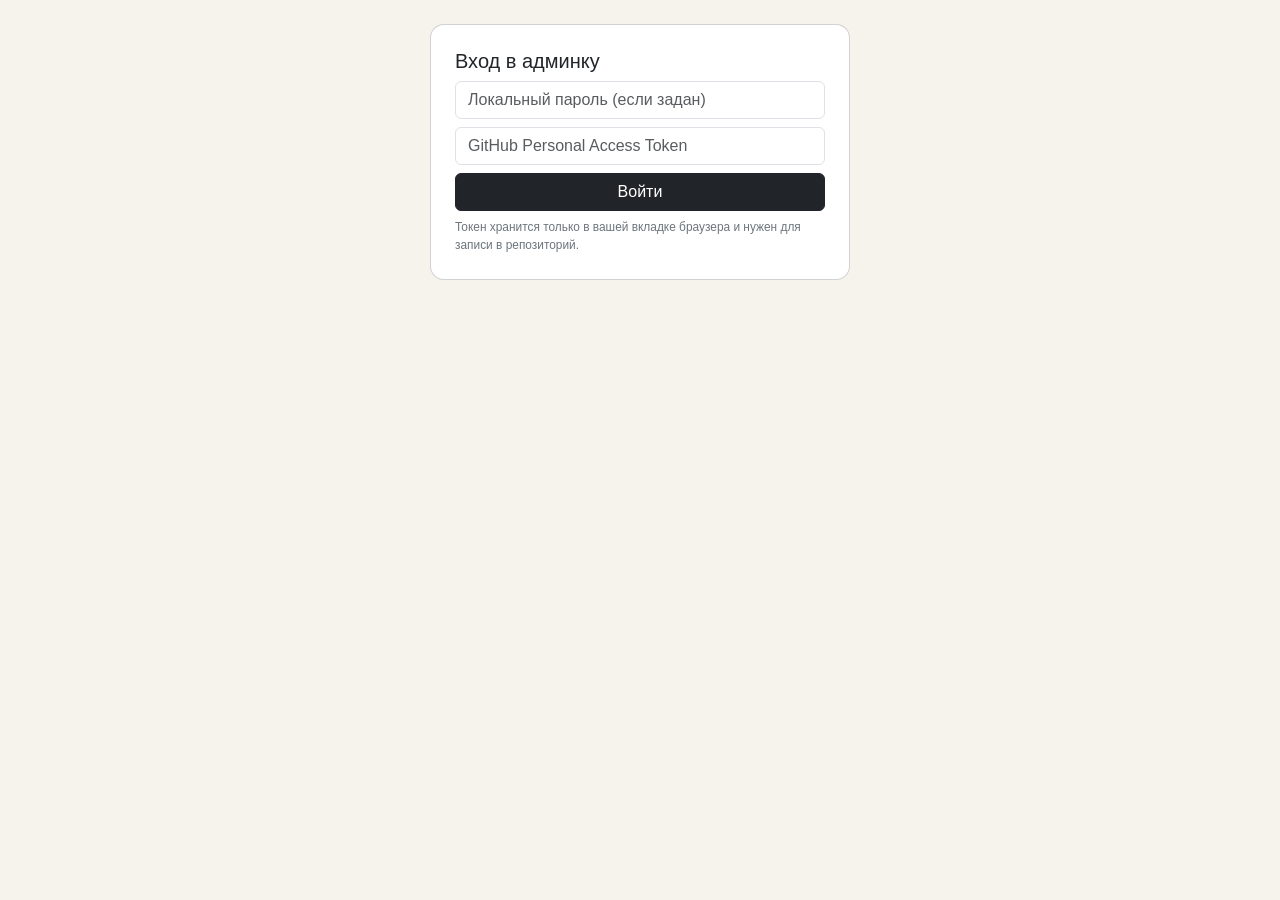
==== admin copy.html @ 6572cb11 "дополнительные правки" ====
<!DOCTYPE html>
<html lang="ru">

<head>
  <meta charset="UTF-8">
  <meta name="viewport" content="width=device-width, initial-scale=1">
  <title>Админка — портфолио</title>
  <link href="https://cdn.jsdelivr.net/npm/bootstrap@5.3.3/dist/css/bootstrap.min.css" rel="stylesheet">
  <!-- * style -->
  <style>
    body {
      background: #f5f3ec;
      font-family: Arial, sans-serif;
      font-size: .85rem
    }

    .card {
      border-radius: 14px
    }

    table.ed input {
      width: 100%;
      border: 1px solid #dcd7c9;
      border-radius: 6px;
      padding: .25rem .4rem;
      font-size: .8rem
    }

    table.ed td {
      padding: 2px
    }

    table.ed {
      width: 100%;
    }

    table.ed textarea {
      width: 100%;
      min-width: 300px;
    }

    table.ed th {
      font-size: .65rem;
      /* text-transform: uppercase; */
      letter-spacing: .05em;
      color: #6f7a72;
      text-align: left;
      padding: 0 2px 3px;
      font-weight: 600;
      white-space: nowrap;
    }
  </style>
</head>

<body>
  <div class="container py-4" style="max-width:1100px">

    <div id="login" class="card p-4 mx-auto" style="max-width:420px">
      <h5>Вход в админку</h5>
      <input id="gate" type="password" class="form-control mb-2" placeholder="Локальный пароль (если задан)">
      <input id="token" type="password" class="form-control mb-2" placeholder="GitHub Personal Access Token">
      <button class="btn btn-dark" onclick="login()">Войти</button>
      <small class="text-secondary mt-2">Токен хранится только в вашей вкладке браузера и нужен для записи в репозиторий.</small>
    </div>

    <div id="app" style="display:none">
      <div class="d-flex flex-wrap gap-2 align-items-center mb-3">
        <select id="tsel" class="form-select" style="max-width:320px" onchange="cur=+this.value;build()"></select>
        <button class="btn btn-outline-dark btn-sm" onclick="addTeacher()">+ преподаватель</button>
        <button class="btn btn-outline-danger btn-sm" onclick="delTeacher()">Удалить</button>
        <button class="btn btn-success btn-sm ms-auto" onclick="save()">Сохранить и опубликовать</button>
        <span id="status"></span>
      </div>
      <div class="card p-3 mb-3">
        <h6>Личные данные</h6>
        <div id="pf" class="row g-2"></div>
      </div>
      <div id="secs"></div>
    </div>


  <script>
/* ═══ НАСТРОЙКИ — ВПИШИТЕ СВОИ OWNER И REPO! ═══ */
const OWNER = '2344040', REPO = 'Site_SmtuPerson', PATH = 'data/teachers.json';
const GATE = '';

/* ═══ Личные данные: [ключ, подпись, ширина] ═══ */
const FIELDS = [
  ['id','ID (латиницей)','col-md-3'],
  ['name','ФИО полное','col-md-6'],
  ['short','ФИО коротко','col-md-3'],
  ['university','Университет (кратко)','col-md-3'],
  ['faculty','Факультет','col-md-9'],
  ['post','Должность под ФИО','col-md-12'],
  ['photo','URL фото','col-md-8'],
  ['email','E-mail','col-md-4'],
  ['phone','Телефон','col-md-4'],
  ['address','Адрес','col-md-8'],
  ['hours','Приёмные часы','col-md-4'],
  ['share_tg_url','URL для Telegram share','col-md-6'],
  ['share_vk_url','URL для VK share','col-md-6']
];

/* ═══ Ключи секций ═══ */
const KEYS = {
  chips: ['*'], positions: ['*'],
  education: ['year','title','text'], upk: ['year','title','text'],
  career: ['year','title','text'],
  achievements: ['year','icon','title','text'],
  programs: ['tag','title','text'],
  courses: ['a','b','c','d','e'],
  schedule: ['a','b','c','d','e','f'],
  session: ['a','b','c','d','e','f'],
  books: ['year','title','text','tag'],
  publications: ['year','title','text','tag','link','doi'],
  patents: ['year','title','text','tag'],
  projects: ['year','title','text'],
  social: ['title','text'],
  metrics: ['n','l'],
  events: ['t','x','now'],
  profiles: ['t','u'],
  news: ['date','title','img','url']
};

const NAMES = {
  chips:'Чипсы', positions:'Должности (верхний блок)',
  education:'Образование', upk:'Повышение квалификации',
  career:'Карьера', achievements:'Профессиональные достижения',
  programs:'Программы', courses:'Дисциплины', schedule:'Расписание', session:'Сессия',
  books:'Пособия', publications:'Публикации', patents:'Патенты', projects:'Проекты',
  social:'Общественная деятельность', metrics:'Метрики науки', events:'События (правый сайдбар)',
  profiles:'Профили (правый сайдбар)', news:'Новости'
};

/* ═══ Настройки отображения полей ═══ */
const MULTILINE = {
  achievements: ['text'], publications: ['text'], patents: ['text'],
  projects: ['text'], social: ['text'], events: ['x'], news: ['title']
};
const AREA_ROWS = { achievements: 4, publications: 3 };

const COL_NAMES = {
  '*':'Значение', year:'Год', date:'Дата', title:'Название', text:'Описание',
  tag:'Тег', icon:'Иконка', link:'Ссылка', doi:'DOI',
  n:'Число', l:'Подпись', t:'Заголовок', x:'Описание', now:'Сейчас', u:'URL', img:'URL картинки'
};
const SEC_COLS = {
  courses:  { a:'Дисциплина', b:'Уровень', c:'Курс',    d:'Семестр', e:'Часы' },
  schedule: { a:'День',       b:'Время',   c:'Дисциплина', d:'Тип',  e:'Группа', f:'Ауд.' },
  session:  { a:'Дата',       b:'Время',   c:'Дисциплина', d:'Форма', e:'Группа', f:'Ауд.' }
};
function colName(sec, key){
  return (SEC_COLS[sec] && SEC_COLS[sec][key]) || COL_NAMES[key] || key;
}

/* ═══ Состояние и GitHub API ═══ */
let TOK = sessionStorage.tok || '', data = null, cur = 0;
const gh = (u, o) => fetch('https://api.github.com/repos/' + OWNER + '/' + REPO + u,
  { ...o, headers: { Authorization: 'Bearer ' + TOK, 'Content-Type': 'application/json' } });

/* ═══ Вход и загрузка ═══ */
function login(){
  if (GATE && document.getElementById('gate').value !== GATE) return alert('Неверный пароль');
  TOK = document.getElementById('token').value.trim();
  sessionStorage.tok = TOK;
  load();
}
async function load(){
  const r = await gh('/contents/' + PATH);
  if (!r.ok) return alert('Токен не принят: ' + r.status);
  data = JSON.parse(decodeURIComponent(escape(atob((await r.json()).content))));
  document.getElementById('login').style.display = 'none';
  document.getElementById('app').style.display = '';
  buildSel(); build();
}
function buildSel(){
  const s = document.getElementById('tsel');
  s.innerHTML = data.teachers.map((t, i) => `<option value="${i}">${t.name || t.id}</option>`).join('');
  s.value = cur;
}

/* ═══ Рендер формы ═══ */
function build(){
  const t = data.teachers[cur];

  document.getElementById('pf').innerHTML = FIELDS.map(f => {
    const [k, l, w] = f;
    return `<div class="${w || 'col-md-4'}"><label class="small text-secondary">${l}</label>
      <input class="form-control form-control-sm" data-f="${k}"
             value="${(t[k] || '').replace(/"/g, '&quot;')}"></div>`;
  }).join('');

  const extBlock = `
    <details class="card p-2 mb-2" open>
      <summary class="fw-bold">Внешние ссылки</summary>
      <div class="row g-2 mt-2">
        <div class="col-md-8">
          <label class="small text-secondary">URL расписания (внешняя ссылка)</label>
          <input class="form-control form-control-sm" data-ext="schedule"
                 value="${(t.external_links?.schedule || '').replace(/"/g, '&quot;')}">
        </div>
      </div>
    </details>`;

  document.getElementById('secs').innerHTML = extBlock + Object.keys(KEYS).map(k => {
    const arr = Array.isArray(t[k]) ? t[k] : (t[k] = []);
    return `<details class="card p-2 mb-2">
      <summary class="fw-bold">${NAMES[k]}</summary>
      <table class="ed mt-2">
        <thead><tr>${KEYS[k].map(c => `<th>${colName(k, c)}</th>`).join('')}<th></th></tr></thead>
        <tbody>${arr.map((row, i) => `<tr>${KEYS[k].map(c => {
          const isArrItem = KEYS[k][0] === '*';
          const val = isArrItem ? row : (row[c] || '');
          if (k === 'events' && c === 'now') {
            return `<td><input type="checkbox" data-sec="${k}" data-i="${i}" data-k="${c}" ${val ? 'checked' : ''}></td>`;
          }
          if ((MULTILINE[k] || []).includes(c)) {
            return `<td><textarea rows="${AREA_ROWS[k] || 2}" data-sec="${k}" data-i="${i}" data-k="${c}">${String(val).replace(/&/g,'&amp;').replace(/</g,'&lt;')}</textarea></td>`;
          }
          return `<td><input data-sec="${k}" data-i="${i}" data-k="${c}" value="${String(val).replace(/"/g,'&quot;')}"></td>`;
        }).join('')}<td><button class="btn btn-sm btn-outline-danger" onclick="rm('${k}',${i})">✕</button></td></tr>`).join('')}</tbody>
      </table>
      <button class="btn btn-sm btn-outline-dark mt-1" onclick="add('${k}')">+ строка</button>
    </details>`;
  }).join('');
}

/* ═══ Сбор данных из формы ═══ */
function collect(){
  const t = data.teachers[cur];
  document.querySelectorAll('[data-f]').forEach(i => t[i.dataset.f] = i.value);
  if (!t.external_links) t.external_links = {};
  document.querySelectorAll('[data-ext]').forEach(i => t.external_links[i.dataset.ext] = i.value);
  Object.keys(KEYS).forEach(k => { t[k] = []; });
  document.querySelectorAll('[data-sec]').forEach(i => {
    const sec = i.dataset.sec, idx = +i.dataset.i, k = i.dataset.k;
    const row = (t[sec][idx] = t[sec][idx] || (KEYS[sec][0] === '*' ? '' : {}));
    if (KEYS[sec][0] === '*') t[sec][idx] = i.value;
    else row[k] = i.type === 'checkbox' ? i.checked : i.value;
  });
}

/* ═══ Строки и преподаватели ═══ */
function add(k){
  collect();
  const t = data.teachers[cur];
  t[k].push(KEYS[k][0] === '*' ? '' : Object.fromEntries(KEYS[k].map(c => [c, ''])));
  build();
}
function rm(k, i){
  collect();
  data.teachers[cur][k].splice(i, 1);
  build();
}
function addTeacher(){
  collect();
  data.teachers.push({ id: 'new' + Date.now(), name: 'Новый преподаватель',
    chips: [], positions: [], education: [], career: [], news: [] });
  cur = data.teachers.length - 1;
  buildSel(); build();
}
function delTeacher(){
  if (!confirm('Удалить преподавателя?')) return;
  collect();
  data.teachers.splice(cur, 1);
  cur = 0;
  buildSel(); build();
}

/* ═══ Сохранение в GitHub ═══ */
async function save(){
  collect();
  const st = document.getElementById('status');
  st.textContent = 'v3: сохраняю…';
  try {
    const g = await gh('/contents/' + PATH);
    if (!g.ok) { const e = await g.json().catch(() => ({}));
      alert('Не удалось прочитать файл:\nGET ' + g.status + '\n' + (e.message || ''));
      st.textContent = '✗ GET ' + g.status; return; }
    const curFile = await g.json();
    const json = JSON.stringify(data, null, 1);
    const b64 = btoa(unescape(encodeURIComponent(json)));
    const r = await gh('/contents/' + PATH, { method: 'PUT',
      body: JSON.stringify({ message: 'admin: update ' + new Date().toISOString(),
                             content: b64, sha: curFile.sha }) });
    const res = await r.json().catch(() => ({}));
    if (r.ok) st.textContent = '✔ опубликовано (Pages обновится за ~1 мин)';
    else { st.textContent = '✗ ' + r.status; alert('Ошибка ' + r.status + '\n' + (res.message || JSON.stringify(res))); }
  } catch (err) { st.textContent = '✗ сбой скрипта'; alert('Исключение: ' + err); }
}

if (TOK) load();
</script>
</body>

</html>
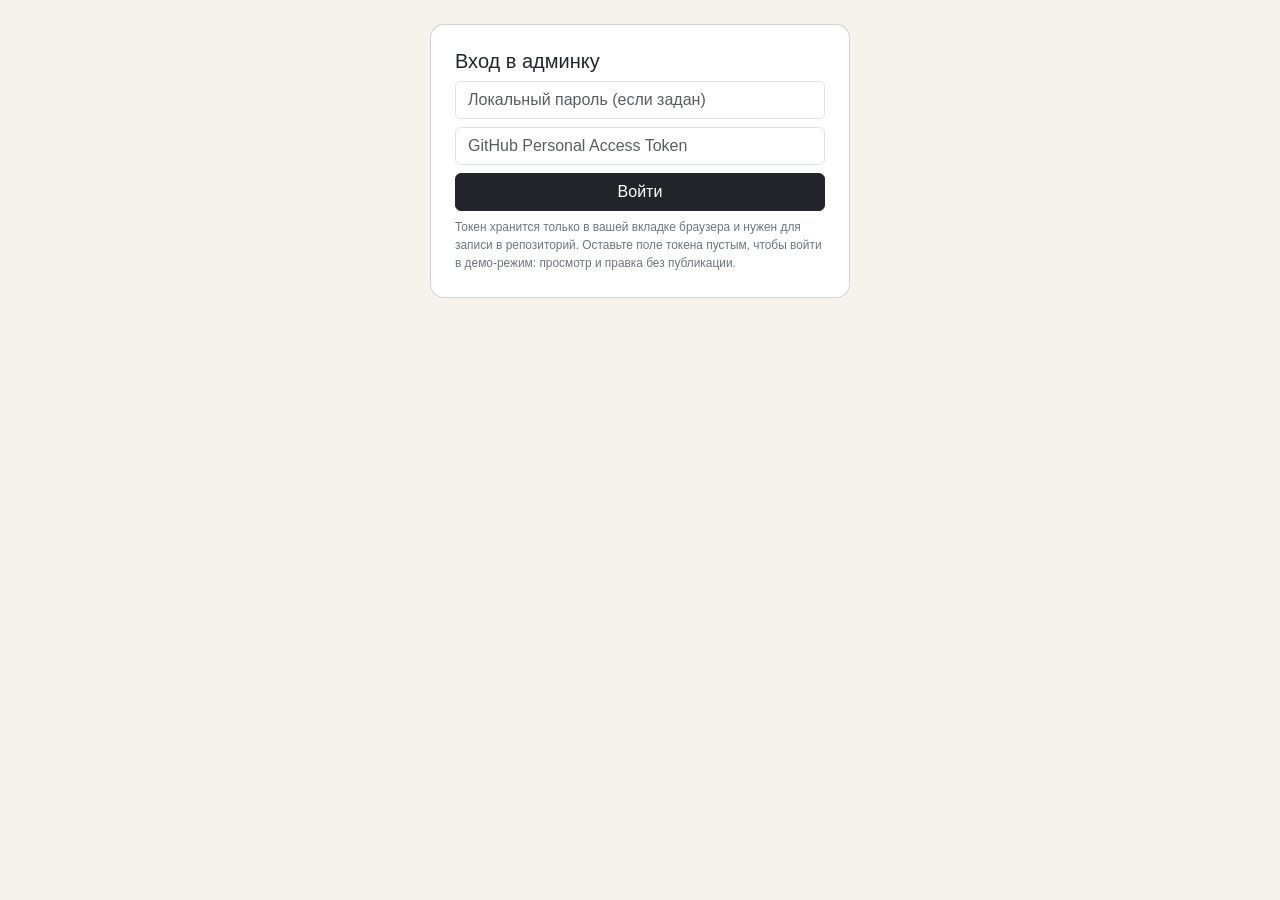
==== commit 95f79211: "правка сценария демо" ====
--- a/admin copy.html
+++ b/admin copy.html
@@ -1,3 +1,5 @@
+<!-- admin.html -->
+
 <!DOCTYPE html>
 <html lang="ru">
 
@@ -6,6 +8,7 @@
   <meta name="viewport" content="width=device-width, initial-scale=1">
   <title>Админка — портфолио</title>
   <link href="https://cdn.jsdelivr.net/npm/bootstrap@5.3.3/dist/css/bootstrap.min.css" rel="stylesheet">
+  <link rel="icon" href="data:image/svg+xml,<svg xmlns='http://www.w3.org/2000/svg' viewBox='0 0 100 100'><defs><linearGradient id='g' x1='0' y1='0' x2='1' y2='1'><stop offset='0' stop-color='%2312241f'/><stop offset='1' stop-color='%23d97b29'/></linearGradient></defs><rect width='100' height='100' rx='20' fill='url(%23g)'/><text x='50' y='68' font-size='56' font-family='Arial' font-weight='700' text-anchor='middle' fill='white'>А</text></svg>">
   <!-- * style -->
   <style>
     body {
@@ -18,6 +21,38 @@
       border-radius: 14px
     }
 
+    /* Университет (кратко): компактное поле на 10 знаков */
+    input[data-f="university"] {
+      width: 12ch;
+    }
+
+    /* ── Университет + факультет + кафедра в одну строку ── */
+    .row .w-univ {
+      flex: 0 0 auto;
+      width: auto;
+    }
+
+
+    .row .w-fac {
+      flex: 40 1 0;
+      min-width: 0;
+    }
+
+
+    .row .w-dep {
+      flex: 60 1 0;
+      min-width: 0;
+    }
+
+    @media (max-width: 767.98px) {
+
+      .row .w-univ,
+      .row .w-fac,
+      .row .w-dep {
+        flex: 0 0 100%;
+      }
+    }
+
     table.ed input {
       width: 100%;
       border: 1px solid #dcd7c9;
@@ -26,6 +61,22 @@
       font-size: .8rem
     }
 
+    table.ed input[data-k="year"] {
+      width: 80px;
+      /* год: «2025 · 72 ч» помещается */
+    }
+
+    table.ed input[data-k="title"] {
+      width: 80%;
+
+      /* название: основная ширина */
+    }
+
+    table.ed input[data-k="text"] {
+      width: 300px;
+      /* описание/организация: умеренно */
+    }
+
     table.ed td {
       padding: 2px
     }
@@ -36,7 +87,7 @@
 
     table.ed textarea {
       width: 100%;
-      min-width: 300px;
+
     }
 
     table.ed th {
@@ -49,6 +100,585 @@
       font-weight: 600;
       white-space: nowrap;
     }
+
+    table.ed select {
+      border: 1px solid #dcd7c9;
+      border-radius: 6px;
+      padding: .25rem .4rem;
+      font-size: .8rem;
+      background: #fff;
+    }
+
+    /* & data-sec="courses" */
+    /* ── Дисциплины: широкая дисциплина, компактные числа ── */
+    table.ed[data-sec="courses"] {
+      width: 100%;
+      table-layout: fixed;
+    }
+
+    table.ed[data-sec="courses"] th:nth-child(2) {
+      width: 170px;
+    }
+
+    /* Уровень (select) */
+    table.ed[data-sec="courses"] th:nth-child(3) {
+      width: 56px;
+    }
+
+    /* Курс — 3 знака */
+    table.ed[data-sec="courses"] th:nth-child(4) {
+      width: 56px;
+    }
+
+    /* Семестр — 3 знака */
+    table.ed[data-sec="courses"] th:nth-child(5) {
+      width: 56px;
+    }
+
+    table.ed[data-sec="courses"] th:last-child {
+      width: 44px;
+    }
+
+    /* колонка кнопки ✕ */
+
+    /* Часы — 3 знака */
+    /* 1-я колонка (Дисциплина) забирает весь остаток ширины */
+
+    table.ed[data-sec="courses"] input,
+    table.ed[data-sec="courses"] select {
+      width: 100%;
+      min-width: 0;
+    }
+
+    .icon-prev {
+      font-size: 1rem;
+      vertical-align: middle;
+      color: #d97b29;
+    }
+
+    .ed-rec {
+      padding: .75rem 0 .9rem;
+      border-bottom: 1px dashed #dcd7c9;
+      /* горизонтальная черта между записями */
+    }
+
+    .ed-rec:last-of-type {
+      border-bottom: 0;
+    }
+
+    .html-preview {
+      background: #fff;
+      min-height: 42px;
+    }
+
+    .html-preview ul {
+      padding-left: 1.2rem;
+    }
+
+    /* & data-sec="achievements" */
+    /* ── Достижения: фиксированная сетка, ничего не вылезает ── */
+    table.ed[data-sec="achievements"] {
+      width: 100%;
+      table-layout: fixed;
+      /* колонки берут ширину из th, а не из контента */
+    }
+
+    table.ed[data-sec="achievements"] th:nth-child(1) {
+      width: 64px;
+    }
+
+    /* Год */
+    table.ed[data-sec="achievements"] th:nth-child(2) {
+      width: 150px;
+    }
+
+    table.ed[data-sec="achievements"] th:nth-child(3) {
+      width: 30%;
+    }
+
+    /* Название */
+    table.ed[data-sec="achievements"] th:last-child {
+      width: 44px;
+    }
+
+    /* Название */
+    /* Описание (4-я колонка) заберёт весь остаток автоматически */
+
+    table.ed[data-sec="achievements"] input,
+    table.ed[data-sec="achievements"] select,
+    table.ed[data-sec="achievements"] textarea {
+      width: 100%;
+      min-width: 0;
+      /* страховка от старых минимумов */
+    }
+
+
+    /* & data-sec="programs" */
+    /* ── Программы: сетка колонок ── */
+    table.ed[data-sec="programs"] {
+      width: 100%;
+      table-layout: fixed;
+    }
+
+    table.ed[data-sec="programs"] th:nth-child(1) {
+      width: 110px;
+    }
+
+    /* Код ОП */
+    table.ed[data-sec="programs"] th:nth-child(3) {
+      width: 170px;
+    }
+
+    /* Уровень (select) */
+    table.ed[data-sec="programs"] th:nth-child(4) {
+      width: 26%;
+    }
+
+    /* Комментарий */
+    table.ed[data-sec="programs"] th:last-child {
+      width: 44px;
+    }
+
+    /* кнопка ✕ */
+    table.ed[data-sec="programs"] input,
+    table.ed[data-sec="programs"] select {
+      width: 100%;
+      min-width: 0;
+    }
+
+    /* & data-sec="events" */
+    /* ── События: сетка колонок ── */
+    table.ed[data-sec="events"] {
+      width: 100%;
+      table-layout: fixed;
+    }
+
+    table.ed[data-sec="events"] th:nth-child(1) {
+      width: 90px;
+    }
+
+    /* Время */
+    table.ed[data-sec="events"] th:nth-child(3) {
+      width: 110px;
+    }
+
+    /* Тип */
+    table.ed[data-sec="events"] th:nth-child(4) {
+      width: 60px;
+    }
+
+    /* Корпус */
+    table.ed[data-sec="events"] th:nth-child(5) {
+      width: 60px;
+    }
+
+    /* Аудитория */
+    table.ed[data-sec="events"] th:last-child {
+      width: 44px;
+    }
+
+    /* Чекбокс "Сейчас" */
+    table.ed[data-sec="events"] input {
+      width: 100%;
+      min-width: 0;
+    }
+
+    /* Предмет (2-я колонка) заберёт весь остаток ширины */
+
+    /* & data-sec="materials" */
+    /* table.ed[data-sec="materials"] {
+      width: 100%;
+      table-layout: fixed;
+    }
+
+    table.ed[data-sec="materials"] th:nth-child(1) {
+      width: 140px;
+    }
+
+
+    table.ed[data-sec="materials"] th:nth-child(3) {
+      width: 130px;
+    }
+
+  
+    table.ed[data-sec="materials"] th:nth-child(5) {
+      width: 70px;
+    }
+
+  
+    table.ed[data-sec="materials"] th:last-child {
+      width: 44px;
+    }
+
+  
+    table.ed[data-sec="materials"] input,
+    table.ed[data-sec="materials"] select {
+      width: 100%;
+      min-width: 0;
+    } */
+
+
+    /* & data-sec^="mat_" */
+    /* ── Учебные материалы: сетка (кроме mat_posobia — у него свой блок) ── */
+    table.ed[data-sec^="mat_"]:not([data-sec="mat_posobia"]) {
+      width: 100%;
+      table-layout: fixed;
+    }
+
+    table.ed[data-sec^="mat_"]:not([data-sec="mat_posobia"]) input {
+      width: 100%;
+      min-width: 0;
+    }
+
+    /* Автор */
+    table.ed[data-sec^="mat_"]:not([data-sec="mat_posobia"]) th:nth-child(1) {
+      width: 150px;
+    }
+
+    table.ed[data-sec="mat_resources"] th:nth-child(1) {
+      width: auto;
+    }
+
+    /* Ссылка */
+    table.ed[data-sec="mat_lectures"] th:nth-child(3),
+    table.ed[data-sec="mat_video"] th:nth-child(3) {
+      width: 10%;
+    }
+
+    /* Автор */
+    table.ed[data-sec="mat_books"] th:nth-child(1) {
+      width: 120px;
+    }
+
+    /* Название */
+    table.ed[data-sec="mat_books"] th:nth-child(2) {
+      width: 24%;
+    }
+
+    /* Выходные данные */
+    table.ed[data-sec="mat_books"] th:nth-child(3) {
+      width: 20%;
+    }
+
+    /* Скачивание / Покупка */
+    table.ed[data-sec="mat_books"] th:nth-child(4),
+    table.ed[data-sec="mat_books"] th:nth-child(5) {
+      width: 16%;
+    }
+
+    /* Рубрика */
+    table.ed[data-sec="mat_books"] th:nth-child(6) {
+      width: 16%;
+    }
+
+    /* Рубрика */
+    table.ed[data-sec="mat_lectures"] th:nth-child(4),
+    table.ed[data-sec="mat_video"] th:nth-child(4),
+    table.ed[data-sec="mat_books"] th:nth-child(5),
+    table.ed[data-sec="mat_resources"] th:nth-child(3) {
+      width: 20%;
+    }
+
+    /* ↑ ↓ ✕ */
+    table.ed[data-sec^="mat_"]:not([data-sec="mat_posobia"]) th:last-child {
+      width: 108px;
+    }
+
+    /* & data-sec="career" */
+    table.ed[data-sec="career"] {
+      width: 100%;
+      table-layout: fixed;
+    }
+
+    table.ed[data-sec="career"] th:nth-child(1) {
+      width: 100px;
+    }
+
+    /* Год: ~14 знаков ввода */
+    table.ed[data-sec="career"] th:nth-child(2),
+    table.ed[data-sec="career"] th:nth-child(3) {
+      width: calc((100% - 100px - 44px) / 2);
+    }
+
+    /* остаток пополам */
+    table.ed[data-sec="career"] th:last-child {
+      width: 44px;
+    }
+
+    /* ✕ */
+    table.ed[data-sec="career"] input {
+      width: 100%;
+      min-width: 0;
+    }
+
+    /* & data-sec="publications" */
+    /* ── Публикации: 8 колонок ── */
+    table.ed[data-sec="publications"] {
+      width: 100%;
+      table-layout: fixed;
+    }
+
+    table.ed[data-sec="publications"] th:nth-child(1) {
+      width: 64px;
+    }
+
+    /* Год */
+    table.ed[data-sec="publications"] th:nth-child(2) {
+      width: 12%;
+    }
+
+    /* Автор */
+    table.ed[data-sec="publications"] th:nth-child(3) {
+      width: 18%;
+    }
+
+    /* Название */
+    table.ed[data-sec="publications"] th:nth-child(4) {
+      width: 18%;
+    }
+
+    /* Выходные данные */
+    table.ed[data-sec="publications"] th:nth-child(5) {
+      width: 18%;
+    }
+
+    /* Описание */
+    table.ed[data-sec="publications"] th:nth-child(6) {
+      width: 7%;
+    }
+
+    /* Тег */
+    table.ed[data-sec="publications"] th:nth-child(7) {
+      width: 10%;
+    }
+
+    /* Ссылка */
+    table.ed[data-sec="publications"] th:nth-child(8) {
+      width: 10%;
+    }
+
+    /* DOI */
+    table.ed[data-sec="publications"] th:last-child {
+      width: 44px;
+    }
+
+    /* ✕ */
+    table.ed[data-sec="publications"] input {
+      width: 100%;
+      min-width: 0;
+    }
+
+    /* & data-sec="books" */
+    /* ── Авторские учебные пособия: 6 колонок ── */
+    table.ed[data-sec="books"] {
+      width: 100%;
+      table-layout: fixed;
+    }
+
+    table.ed[data-sec="books"] th:nth-child(1) {
+      width: 64px;
+    }
+
+    /* Год */
+    table.ed[data-sec="books"] th:nth-child(2) {
+      width: 15%;
+    }
+
+    /* Автор */
+    table.ed[data-sec="books"] th:nth-child(3) {
+      width: 22%;
+    }
+
+    /* Название */
+    table.ed[data-sec="books"] th:nth-child(4) {
+      width: 20%;
+    }
+
+    /* Выходные данные */
+    table.ed[data-sec="books"] th:nth-child(5) {
+      width: 20%;
+    }
+
+    /* Описание */
+    table.ed[data-sec="books"] th:nth-child(6) {
+      width: 12%;
+    }
+
+    /* Ссылка */
+    table.ed[data-sec="books"] th:last-child {
+      width: 44px;
+    }
+
+    /* ✕ */
+    table.ed[data-sec="books"] input {
+      width: 100%;
+      min-width: 0;
+    }
+
+    /* & data-sec="mat_posobia" */
+    /* ── Учебные пособия (mat_posobia): 6 колонок + действия ── */
+    table.ed[data-sec="mat_posobia"] {
+      width: 100%;
+      table-layout: fixed;
+    }
+
+    table.ed[data-sec="mat_posobia"] th:nth-child(1) {
+      width: 15%;
+    }
+
+    /* Автор */
+    table.ed[data-sec="mat_posobia"] th:nth-child(2) {
+      width: 20%;
+    }
+
+    /* Название */
+    table.ed[data-sec="mat_posobia"] th:nth-child(3) {
+      width: 18%;
+    }
+
+    /* Выходные данные */
+    table.ed[data-sec="mat_posobia"] th:nth-child(4) {
+      width: 18%;
+    }
+
+    /* Описание */
+    table.ed[data-sec="mat_posobia"] th:nth-child(5) {
+      width: 12%;
+    }
+
+    /* Рубрика */
+    table.ed[data-sec="mat_posobia"] th:nth-child(6) {
+      width: 12%;
+    }
+
+    /* Ссылка */
+    table.ed[data-sec="mat_posobia"] th:last-child {
+      width: 108px;
+    }
+
+    /* ↑ ↓ ✕ */
+    table.ed[data-sec="mat_posobia"] input {
+      width: 100%;
+      min-width: 0;
+    }
+
+
+
+    /* & data-sec="upk" */
+    table.ed[data-sec="upk"] {
+      width: 100%;
+      table-layout: fixed;
+    }
+
+    table.ed[data-sec="upk"] th:nth-child(1) {
+      width: 115px;
+    }
+
+    /* Год */
+    table.ed[data-sec="upk"] th:nth-child(2) {
+      width: 30%;
+    }
+
+    /* Название */
+    table.ed[data-sec="upk"] th:nth-child(3) {
+      width: 18%;
+    }
+
+    /* Тип */
+    table.ed[data-sec="upk"] th:last-child {
+      width: 44px;
+    }
+
+    /* ✕ */
+    /* Организация (4-я колонка) заберёт весь остаток автоматически */
+    table.ed[data-sec="upk"] input {
+      width: 100%;
+      min-width: 0;
+    }
+
+
+    /* & data-sec="metrics" */
+    table.ed[data-sec="metrics"] {
+      width: 100%;
+      table-layout: fixed;
+    }
+
+    table.ed[data-sec="metrics"] th:nth-child(1) {
+      width: 120px;
+    }
+
+    /* Число */
+    table.ed[data-sec="metrics"] th:last-child {
+      width: 108px;
+    }
+
+    /* ✕ */
+    table.ed[data-sec="metrics"] input,
+    table.ed[data-sec="metrics"] select {
+      width: 100%;
+      min-width: 0;
+    }
+
+    /* & data-sec="profiles" */
+    table.ed[data-sec="profiles"] {
+      width: 100%;
+      table-layout: fixed;
+    }
+
+    table.ed[data-sec="profiles"] th:nth-child(1) {
+      width: 190px;
+    }
+
+    /* Заголовок (select) */
+    table.ed[data-sec="profiles"] th:last-child {
+      width: 44px;
+    }
+
+    /* ✕ */
+    table.ed[data-sec="profiles"] input,
+    table.ed[data-sec="profiles"] select {
+      width: 100%;
+      min-width: 0;
+    }
+
+
+    .td-act {
+      white-space: nowrap;
+    }
+
+    .td-act .btn {
+      padding: 0 .35rem;
+      font-size: .72rem;
+    }
+
+
+    /* ── Заголовки секций внутри блоков ── */
+    .sec-title {
+      font-size: 0.95rem;
+      font-weight: 600;
+      color: #2f6f63;
+      background: #f5f7f6;
+      padding: 9px 14px;
+      border-radius: 2px;
+      border-left: 3px solid #2f6f63;
+      margin: 36px 0 12px;
+      display: block;
+    }
+
+    .sec-title:first-child {
+      margin-top: 0;
+    }
+
+    /* ── Липкая служебная панель ── */
+    .admin-toolbar {
+      position: sticky;
+      top: 0;
+      z-index: 1050;
+      background: #f5f3ec;
+      padding: .6rem 0;
+      border-bottom: 1px solid #dcd7c9;
+      box-shadow: 0 2px 8px rgba(18, 36, 31, .08);
+    }
   </style>
 </head>
 
@@ -60,237 +690,828 @@
       <input id="gate" type="password" class="form-control mb-2" placeholder="Локальный пароль (если задан)">
       <input id="token" type="password" class="form-control mb-2" placeholder="GitHub Personal Access Token">
       <button class="btn btn-dark" onclick="login()">Войти</button>
-      <small class="text-secondary mt-2">Токен хранится только в вашей вкладке браузера и нужен для записи в репозиторий.</small>
+          <small class="text-secondary mt-2">Токен хранится только в вашей вкладке браузера и нужен для записи в репозиторий. Оставьте поле токена пустым, чтобы войти в демо-режим: просмотр и правка без публикации.</small>
     </div>
 
     <div id="app" style="display:none">
-      <div class="d-flex flex-wrap gap-2 align-items-center mb-3">
-        <select id="tsel" class="form-select" style="max-width:320px" onchange="cur=+this.value;build()"></select>
+      <div class="d-flex flex-wrap gap-2 align-items-center mb-3 admin-toolbar">
+        <select id="tsel" class="form-select" style="max-width:420px" onchange="setCur(+this.value)"></select>
         <button class="btn btn-outline-dark btn-sm" onclick="addTeacher()">+ преподаватель</button>
         <button class="btn btn-outline-danger btn-sm" onclick="delTeacher()">Удалить</button>
+        <label class="form-check-label small text-secondary d-flex align-items-center gap-1 ms-2 mb-0" title="Карточка исчезнет с главной страницы, личная страница открываться не будет">
+          <input class="form-check-input" type="checkbox" id="hideChk" onchange="toggleHidden(this.checked)"> Не выводить
+        </label>
+        <button class="btn btn-outline-secondary btn-sm ms-2" onclick="syncForLLM()" title="Собрать актуальные файлы из репозитория и положить в буфер обмена для вставки в чат">↻ </button>
         <button class="btn btn-success btn-sm ms-auto" onclick="save()">Сохранить и опубликовать</button>
-        <span id="status"></span>
+        <span id="status" class="small"></span>
       </div>
-      <div class="card p-3 mb-3">
+      <!-- <div class="card p-3 mb-3">
         <h6>Личные данные</h6>
         <div id="pf" class="row g-2"></div>
-      </div>
+      </div> -->
       <div id="secs"></div>
     </div>
 
 
-  <script>
-/* ═══ НАСТРОЙКИ — ВПИШИТЕ СВОИ OWNER И REPO! ═══ */
-const OWNER = '2344040', REPO = 'Site_SmtuPerson', PATH = 'data/teachers.json';
-const GATE = '';
-
-/* ═══ Личные данные: [ключ, подпись, ширина] ═══ */
-const FIELDS = [
-  ['id','ID (латиницей)','col-md-3'],
-  ['name','ФИО полное','col-md-6'],
-  ['short','ФИО коротко','col-md-3'],
-  ['university','Университет (кратко)','col-md-3'],
-  ['faculty','Факультет','col-md-9'],
-  ['post','Должность под ФИО','col-md-12'],
-  ['photo','URL фото','col-md-8'],
-  ['email','E-mail','col-md-4'],
-  ['phone','Телефон','col-md-4'],
-  ['address','Адрес','col-md-8'],
-  ['hours','Приёмные часы','col-md-4'],
-  ['share_tg_url','URL для Telegram share','col-md-6'],
-  ['share_vk_url','URL для VK share','col-md-6']
-];
-
-/* ═══ Ключи секций ═══ */
-const KEYS = {
-  chips: ['*'], positions: ['*'],
-  education: ['year','title','text'], upk: ['year','title','text'],
-  career: ['year','title','text'],
-  achievements: ['year','icon','title','text'],
-  programs: ['tag','title','text'],
-  courses: ['a','b','c','d','e'],
-  schedule: ['a','b','c','d','e','f'],
-  session: ['a','b','c','d','e','f'],
-  books: ['year','title','text','tag'],
-  publications: ['year','title','text','tag','link','doi'],
-  patents: ['year','title','text','tag'],
-  projects: ['year','title','text'],
-  social: ['title','text'],
-  metrics: ['n','l'],
-  events: ['t','x','now'],
-  profiles: ['t','u'],
-  news: ['date','title','img','url']
-};
-
-const NAMES = {
-  chips:'Чипсы', positions:'Должности (верхний блок)',
-  education:'Образование', upk:'Повышение квалификации',
-  career:'Карьера', achievements:'Профессиональные достижения',
-  programs:'Программы', courses:'Дисциплины', schedule:'Расписание', session:'Сессия',
-  books:'Пособия', publications:'Публикации', patents:'Патенты', projects:'Проекты',
-  social:'Общественная деятельность', metrics:'Метрики науки', events:'События (правый сайдбар)',
-  profiles:'Профили (правый сайдбар)', news:'Новости'
-};
-
-/* ═══ Настройки отображения полей ═══ */
-const MULTILINE = {
-  achievements: ['text'], publications: ['text'], patents: ['text'],
-  projects: ['text'], social: ['text'], events: ['x'], news: ['title']
-};
-const AREA_ROWS = { achievements: 4, publications: 3 };
-
-const COL_NAMES = {
-  '*':'Значение', year:'Год', date:'Дата', title:'Название', text:'Описание',
-  tag:'Тег', icon:'Иконка', link:'Ссылка', doi:'DOI',
-  n:'Число', l:'Подпись', t:'Заголовок', x:'Описание', now:'Сейчас', u:'URL', img:'URL картинки'
-};
-const SEC_COLS = {
-  courses:  { a:'Дисциплина', b:'Уровень', c:'Курс',    d:'Семестр', e:'Часы' },
-  schedule: { a:'День',       b:'Время',   c:'Дисциплина', d:'Тип',  e:'Группа', f:'Ауд.' },
-  session:  { a:'Дата',       b:'Время',   c:'Дисциплина', d:'Форма', e:'Группа', f:'Ауд.' }
-};
-function colName(sec, key){
-  return (SEC_COLS[sec] && SEC_COLS[sec][key]) || COL_NAMES[key] || key;
-}
-
-/* ═══ Состояние и GitHub API ═══ */
-let TOK = sessionStorage.tok || '', data = null, cur = 0;
-const gh = (u, o) => fetch('https://api.github.com/repos/' + OWNER + '/' + REPO + u,
-  { ...o, headers: { Authorization: 'Bearer ' + TOK, 'Content-Type': 'application/json' } });
-
-/* ═══ Вход и загрузка ═══ */
-function login(){
-  if (GATE && document.getElementById('gate').value !== GATE) return alert('Неверный пароль');
-  TOK = document.getElementById('token').value.trim();
-  sessionStorage.tok = TOK;
-  load();
-}
-async function load(){
-  const r = await gh('/contents/' + PATH);
-  if (!r.ok) return alert('Токен не принят: ' + r.status);
-  data = JSON.parse(decodeURIComponent(escape(atob((await r.json()).content))));
-  document.getElementById('login').style.display = 'none';
-  document.getElementById('app').style.display = '';
-  buildSel(); build();
-}
-function buildSel(){
-  const s = document.getElementById('tsel');
-  s.innerHTML = data.teachers.map((t, i) => `<option value="${i}">${t.name || t.id}</option>`).join('');
-  s.value = cur;
-}
-
-/* ═══ Рендер формы ═══ */
-function build(){
-  const t = data.teachers[cur];
-
-  document.getElementById('pf').innerHTML = FIELDS.map(f => {
-    const [k, l, w] = f;
-    return `<div class="${w || 'col-md-4'}"><label class="small text-secondary">${l}</label>
-      <input class="form-control form-control-sm" data-f="${k}"
-             value="${(t[k] || '').replace(/"/g, '&quot;')}"></div>`;
-  }).join('');
-
-  const extBlock = `
-    <details class="card p-2 mb-2" open>
-      <summary class="fw-bold">Внешние ссылки</summary>
-      <div class="row g-2 mt-2">
-        <div class="col-md-8">
-          <label class="small text-secondary">URL расписания (внешняя ссылка)</label>
-          <input class="form-control form-control-sm" data-ext="schedule"
-                 value="${(t.external_links?.schedule || '').replace(/"/g, '&quot;')}">
-        </div>
+    <script>
+      /* ═══ НАСТРОЙКИ — ВПИШИТЕ СВОИ OWNER И REPO! ═══ */
+           const OWNER = '2344040', REPO = 'Site_SmtuPerson', PATH = 'data/teachers.json';
+      const GATE = '2470';   /* пароль входа; для боевой работы можно вернуть '' */
+      /* Демо-режим: вход с пустым полем токена. Данные читаются из опубликованного JSON,
+         правки никуда не отправляются. */
+      let DEMO = false;
+
+            /* Файлы, которые кнопка «↻ файлы для LLM» собирает в буфер.
+         Поправьте пути, если какой-то лежит не в корне (например, admin.html в папке admin/). */
+      const LLM_FILES = ['admin.html', 'teacher.html', 'index.html', 'assets/teacher.js', 'assets/style.css'];
+
+      /* Чтение файла из репозитория в сыром виде (без base64) */
+      async function fetchFileRaw(p) {
+        const headers = { 'Accept': 'application/vnd.github.raw' };
+        if (TOK) headers.Authorization = 'Bearer ' + TOK;
+        const r = await fetch('https://api.github.com/repos/' + OWNER + '/' + REPO + '/contents/' + p, { headers });
+        if (!r.ok) return null;
+        return await r.text();
+      }
+
+      /* Сборка блока «=== файл: ... ===» и копирование в буфер */
+      async function syncForLLM() {
+        const st = document.getElementById('status');
+        st.textContent = 'читаю файлы…';
+        const parts = [];
+        for (const p of LLM_FILES) {
+          const txt = await fetchFileRaw(p);
+          parts.push(txt === null
+            ? `=== файл: ${p} ===\n[НЕ УДАЛОСЬ ПРОЧИТАТЬ — проверьте путь в LLM_FILES]`
+            : `=== файл: ${p} ===\n${txt}`);
+        }
+        const block = parts.join('\n\n');
+        try {
+          await navigator.clipboard.writeText(block);
+          st.innerHTML = `<span class="text-success fw-bold">✔</span> в буфере: ${block.length.toLocaleString('ru-RU')} симв.`;
+        } catch (e) {
+          /* fallback, если clipboard недоступен */
+          const ta = document.createElement('textarea');
+          ta.value = block;
+          document.body.appendChild(ta);
+          ta.select();
+          document.execCommand('copy');
+          document.body.removeChild(ta);
+          st.innerHTML = `<span class="text-success fw-bold">✔</span> скопировано (fallback)`;
+        }
+      }
+
+      // * SCALAR
+      /* ═══ Личные данные: [ключ, подпись, ширина] ═══ */
+      /* Скалярные поля: ключ → [подпись, ширина] */
+      const SCALAR = {
+        id: ['ID (латиницей)', 'col-md-3'],
+        short: ['ФИО коротко', 'col-md-3'],
+        photo: ['URL фото', 'col-md-12'],
+        university: ['Университет (кратко)', 'w-univ'],
+        faculty: ['Факультет', 'w-fac'],
+        department: ['Кафедра', 'w-dep'],
+        name: ['ФИО полное', 'col-md-6'],
+        post: ['Должность под ФИО', 'col-md-12'],
+        email: ['E-mail', 'col-md-4'],
+        phone: ['Телефон', 'col-md-4'],
+        address: ['Адрес', 'col-md-8'],
+        site: ['Сайт', 'col-md-8'],
+        hours: ['Приёмные часы', 'col-md-4'],
+        share_tg_url: ['URL для Telegram share', 'col-md-6'],
+        share_vk_url: ['URL для VK share', 'col-md-6']
+      };
+
+      /* ═══ Факультеты и кафедры СПбГМТУ ═══ */
+      const FACULTIES = [
+        'Факультет кораблестроения и океанотехники',
+        'Факультет корабельной энергетики и автоматики',
+        'Факультет гуманитарного образования',
+        'Факультет цифровых промышленных технологий',
+        'Факультет морского приборостроения',
+        'Инженерно-экономический факультет',
+        'Высшая физико-техническая школа',
+        'Колледж'
+      ];
+      const DEPARTMENTS = {
+        'Факультет кораблестроения и океанотехники': [
+          'Кафедра теории корабля',
+          'Кафедра гидроаэромеханики и морской акустики',
+          'Базовая кафедра «Судовая акустика»',
+          'Кафедра конструкции и технической эксплуатации судов',
+          'Кафедра океанотехники и морских технологий',
+          'Кафедра проектирования судов',
+          'Кафедра строительной механики корабля',
+          'Базовая кафедра прочности и конструкции корабля',
+          'Кафедра технологии судостроения'
+        ],
+        'Факультет корабельной энергетики и автоматики': [
+          'Кафедра судовой автоматики и измерений',
+          'Кафедра деталей машин и подъемно-транспортных механизмов',
+          'Кафедра судовых двигателей внутреннего сгорания и дизельных установок',
+          'Кафедра судовых турбин и турбинных установок',
+          'Базовая кафедра "Инновационное турбостроение"',
+          'Кафедра электротехники и электрооборудования судов',
+          'Кафедра судовых энергетических установок, систем и оборудования',
+          'Базовая кафедра "Информационные технологии в разработке и эксплуатации судовых энергетических установок"',
+          'Кафедра перспективных источников энергии и систем энергообеспечения',
+          'Кафедра технологии судового машиностроения',
+          'Базовая кафедра "Технологии энергетического машиностроения"',
+          'Базовая кафедра судового машиностроения'
+        ],
+        'Факультет гуманитарного образования': [
+          'Кафедра истории',
+          'Кафедра философии и социологии',
+          'Кафедра государственно-правовых дисциплин',
+          'Кафедра уголовно-правовых дисциплин',
+          'Кафедра гражданско-правовых дисциплин',
+          'Кафедра международного морского права',
+          'Кафедра физического воспитания',
+          'Кафедра иностранных языков',
+          'Кафедра эргономики и инженерной психологии'
+        ],
+        'Факультет цифровых промышленных технологий': [
+          'Кафедра сварки судовых конструкций',
+          'Кафедра цифровой безопасности',
+          'Кафедра вычислительной техники и информационных технологий',
+          'Кафедра прикладной математики и математического моделирования',
+          'Кафедра киберфизических систем',
+          'Кафедра цифровых лазерных технологий'
+        ],
+        'Факультет морского приборостроения': [
+          'Кафедра корабельных автоматизированных комплексов и информационно-управляющих систем',
+          'Базовая кафедра «Кораблестроение, корабельное вооружение и морская робототехника»',
+          'Кафедра гидрофизических средств поиска',
+          'Базовая кафедра физических полей объектов морской техники и океана',
+          'Кафедра систем автоматического управления и бортовой вычислительной техники',
+          'Базовая кафедра «Управление жизненным циклом морских технических систем»',
+          'Базовая кафедра «Информационно-измерительные системы и приборы морской техники»',
+          'Базовая кафедра «Навигационные и управляющие системы морской техники»',
+          'Кафедра проектирования и технологии производства морских подводных аппаратов и роботов',
+          'Базовая кафедра "Проектирование и технология производства морского подводного оружия"',
+          'Кафедра морских информационных систем и технологий',
+          'Базовая кафедра «Проектирование морских информационных систем»',
+          'Базовая кафедра «Мехатроника и робототехника»'
+        ],
+        'Инженерно-экономический факультет': [
+          'Кафедра управления судостроительным производством',
+          'Кафедра экономики судостроительной промышленности',
+          'Кафедра бухгалтерского учета и аудита',
+          'Кафедра "Инновационная экономика"',
+          'Кафедра "Международные экономические отношения"',
+          'Кафедра управления бизнес-технологиями'
+        ],
+        'Высшая физико-техническая школа': [
+          'Кафедра теоретической механики',
+          'Кафедра материаловедения и технологии материалов',
+          'Базовая кафедра «Современные материалы и технологии в судостроении»',
+          'Кафедра промышленной, экологической и климатической безопасности',
+          'Кафедра математики',
+          'Кафедра физики',
+          'Кафедра химии',
+          'Кафедра компьютерной графики и геометрического моделирования',
+          'Кафедра "Медицинской техники и робототехники"',
+          'Кафедра "Ядерная техника и теплофизика"',
+          'Базовая кафедра «Судовые ядерные энергетические установки»',
+          'Базовая кафедра «Медицинская инженерия»'
+        ],
+        'Колледж': []
+      };
+
+      /* Значения по умолчанию для новых карточек */
+      const DEFAULTS = { university: 'СПбГМТУ' };
+
+      /* Короткое ФИО из полного: «Иванов Иван Иванович» → «Иванов И.И.» */
+      const makeShort = name => {
+        const parts = String(name || '').trim().split(/\s+/).filter(Boolean);
+        if (!parts.length) return '';
+        const initials = parts.slice(1).map(w => w[0].toUpperCase() + '.').join('');
+        return initials ? parts[0] + ' ' + initials : parts[0];
+      };
+
+      // * TEXTS
+      /* Многострочные скалярные поля: ключ → [подпись, строк] */
+      const TEXTS = {
+        ped_text: ['Текстовый блок педагогической деятельности (опционально)', 6],
+        science_text: ['Текстовый блок научных интересов', 3],
+        ach_text: ['Свободный текст блока достижений (разрешён HTML)', 6],
+        social_text: ['Текстовый блок общественной деятельности (разрешён HTML)', 6],
+      };
+
+      /* ═══ БЛОКИ АДМИНКИ = СЕКЦИИ ЦЕЛЕВОЙ СТРАНИЦЫ ═══
+         s = скалярное поле, t = textarea, a = таблица-массив, x = внешняя ссылка */
+      //   * GROUPS
+      const GROUPS = [
+        { title: '0. Служебное', open: true, items: [['s', 'id'], ['s', 'name'], ['s', 'short']] },
+        {
+          title: '1. Шапка: фото, вуз, факультет, ФИО, должность, чипсы', open: true,
+          items: [['s', 'photo'], ['s', 'university'], ['s', 'faculty'], ['s', 'department'], ['s', 'post'], ['a', 'chips']]
+        },
+             { title: '2. Контакты', items: [['s', 'email'], ['a', 'email_extra'], ['s', 'phone'], ['a', 'phone_extra'], ['s', 'address'], ['s', 'site'], ['s', 'hours'], ['s', 'share_tg_url'], ['s', 'share_vk_url']] },
+        { title: '3. Должности (верхний блок)', items: [['a', 'positions']] },
+        { title: '4. Образование', items: [['a', 'education'], ['a', 'upk']] },
+        { title: '5. Карьера', items: [['a', 'career'], ['H', 'achievements'], ['h', 'ach_text'], ['a', 'achievements']] },
+        {
+          title: '6. Педагогическая деятельность',
+          items: [['h', 'ped_text'], ['a', 'programs'], ['a', 'courses'], ['a', 'schedule'], ['x', 'schedule'], ['a', 'session'], ['a', 'books']]
+        },
+        {
+          title: '7. Научная деятельность',
+          items: [['a', 'metrics'], ['h', 'science_text'], ['a', 'publications'], ['a', 'projects'], ['a', 'patents']]
+        },
+        { title: '8. Общественная деятельность', items: [['h', 'social_text'], ['a', 'social']] },
+        { title: '9. Правый сайдбар', items: [['a', 'events'], ['a', 'rail_edu'], ['a', 'profiles']] },
+        { title: '10. Учебные материалы', items: [['a', 'mat_posobia'], ['a', 'mat_books'], ['a', 'mat_lectures'], ['a', 'mat_video'], ['a', 'mat_resources']] },
+        { title: '11. Новости', items: [['a', 'news']] }
+      ];
+
+      // * KEYS
+      const KEYS = {
+        chips: ['*'], positions: ['*'],
+        email_extra: ['*'], phone_extra: ['*'],
+        education: ['year', 'institution', 'level', 'profile', 'qualification'],
+        upk: ['year', 'title', 'type', 'text'],
+        career: ['year', 'title', 'text'],
+        achievements: ['year', 'icon', 'title', 'text'],
+        programs: ['text', 'title', 'tag', 'comment'],
+        courses: ['a', 'b', 'c', 'd', 'e'],
+        schedule: ['a', 'b', 'c', 'd', 'e', 'f'],
+        session: ['a', 'b', 'c', 'd', 'e', 'f'],
+        books: ['year', 'author', 'title', 'biblio', 'description', 'url'],
+        publications: ['year', 'author', 'title', 'biblio', 'description', 'tag', 'url', 'doi'],
+        patents: ['year', 'title', 'text', 'tag'],
+        projects: ['year', 'title', 'text'],
+        social: ['title', 'text'],
+        metrics: ['n', 'l'],
+        events: ['time', 'subject', 'type', 'building', 'room', 'now'],
+        profiles: ['t', 'u'],
+        news: ['date', 'title', 'img', 'url'],
+        rail_edu: ['t', 'u'],
+        mat_posobia: ['author', 'title', 'biblio', 'description', 'rub', 'url'],
+        mat_books: ['author', 'title', 'biblio', 'url', 'url_buy', 'rub'],
+        mat_lectures: ['author', 'title', 'url', 'rub'],
+        mat_video: ['author', 'title', 'url', 'rub'],
+        mat_resources: ['title', 'url', 'rub'],
+      };
+
+      /* Иконки достижений: [значение в JSON, подпись в списке] */
+      const ICONS = [
+        ['award', '🎖 award — медаль / лента'],
+        ['trophy', '🏆 trophy — кубок'],
+        ['award-fill', '🥇 award-fill — медаль с лентой (залитая)'],
+        ['star', '⭐ star — звезда'],
+        ['patch-check', '✅ patch-check — знак отличия'],
+        ['mortarboard', '🎓 mortarboard — академическая шапка'],
+        ['gem', '💎 gem — драгоценный камень'],
+        ['bookmark-star', '🔖 bookmark-star — закладка со звездой']
+      ];
+
+      // * NAMES 
+      const NAMES = {
+        chips: 'Чипы', positions: 'Должности (верхний блок)',
+        email_extra: 'Доп. e-mail', phone_extra: 'Доп. телефоны',
+        education: 'Образование', upk: 'Повышение квалификации',
+        career: 'Карьера', achievements: 'Профессиональные достижения',
+        programs: 'Программы', courses: 'Дисциплины', schedule: 'Расписание', session: 'Сессия',
+        books: 'Пособия', publications: 'Публикации', patents: 'Патенты', projects: 'Проекты',
+        social: 'Общественная деятельность', metrics: 'Метрики науки', events: 'События (правый сайдбар)',
+        profiles: 'Профили (правый сайдбар)', news: 'Новости',
+        rail_edu: 'Учебный процесс (ссылки правого сайдбара)',
+        mat_posobia: 'Учебные пособия', mat_books: 'Книги', mat_lectures: 'Записи лекций',
+        mat_video: 'Видео-материалы', mat_resources: 'Полезные ресурсы',
+      };
+
+      // * MULTILINE
+      const MULTILINE = {
+        achievements: ['text'], patents: ['text'],
+        projects: ['text'], social: ['text'], news: ['title']
+      };
+      const AREA_ROWS = { achievements: 4, publications: 3 };
+
+      // * COL_NAMES
+      const COL_NAMES = {
+        '*': 'Значение', year: 'Год', date: 'Дата', title: 'Название', text: 'Описание',
+        tag: 'Тег', icon: 'Иконка', link: 'Ссылка', doi: 'DOI',
+        n: 'Число', l: 'Подпись', t: 'Заголовок', x: 'Описание', now: 'Сейчас', u: 'URL', img: 'URL картинки',
+        institution: 'Учреждение', level: 'Уровень', profile: 'Профиль', qualification: 'Квалификация',
+        time: 'Время', subject: 'Предмет', type: 'Тип занятия',
+        building: 'Корпус', room: 'Аудитория',
+        /* Учебные материалы */
+        author: 'Автор', url: 'Ссылка / файл', url_buy: 'Ссылка на покупку', rub: 'Рубрика (через /)', biblio: 'Выходные данные', description: 'Описание',
+      };
+
+      // * LEVELS
+      const LEVELS = ['', 'бакалавриат', 'специалитет', 'магистратура', 'базовое высшее', 'специализированное высшее', 'аспирантура', 'докторантура', 'СПО', 'ДПО'];
+      /* Списки для расписания занятий */
+      const DAYS = ['Пн', 'Вт', 'Ср', 'Чт', 'Пт', 'Сб'];
+      const SLOTS = ['8:30-10:00', '10:10-11:40', '11:50-13:20', '14:00-15:30', '15:40-17:10', '17:20-18:50', '19:00-20:30'];
+      const LESSON_TYPES = ['лекция', 'семинар', 'вебинар', 'лабораторное занятие', 'практическое занятие'];
+      /* Подписи метрик науки */
+      const METRIC_LABELS = ['публикаций', 'монографий', 'ст. ВАК', 'ст. Scopus', 'ст. WoS', 'ст. РИНЦ', 'НИОКР', 'объём НИОКР', 'патентов', 'индекс Хирша', ];
+      /* Заголовки профилей (правый сайдбар) */
+      const PROFILE_TITLES = ['Scopus', 'ResearcherID-WoS', 'ORCID', 'РИНЦ', 'ВАК'];
+
+      // * SEC_COLS
+      const SEC_COLS = {
+        courses: { a: 'Дисциплина', b: 'Уровень', c: 'Курс', d: 'Семестр', e: 'Часы' },
+        schedule: { a: 'День', b: 'Время', c: 'Дисциплина', d: 'Тип', e: 'Группа', f: 'Ауд.' },
+        session: { a: 'Дата', b: 'Время', c: 'Дисциплина', d: 'Форма', e: 'Группа', f: 'Ауд.' },
+        programs: { text: 'Код ОП', title: 'Название', tag: 'Уровень', comment: 'Комментарий' },
+        career: { title: 'Учреждение', text: 'Должность' },
+        publications: { author: 'Автор', biblio: 'Выходные данные', description: 'Описание' },
+        books: { author: 'Автор', biblio: 'Выходные данные', description: 'Описание' },
+        upk: { type: 'Тип', text: 'Организация' },
+      };
+
+      function colName(sec, key) {
+        return (SEC_COLS[sec] && SEC_COLS[sec][key]) || COL_NAMES[key] || key;
+      }
+
+      /* ═══ Состояние и GitHub API ═══ */
+      let TOK = sessionStorage.tok || '', data = null, cur = 0;
+      /* ═══ Запоминание текущего преподавателя между перезагрузками ═══ */
+      const rememberCur = () => { try { localStorage.setItem('adminCur', String(cur)); } catch (e) { } };
+      const restoreCur = n => {
+        try {
+          const v = parseInt(localStorage.getItem('adminCur'), 10);
+          return isNaN(v) ? 0 : Math.min(Math.max(v, 0), n - 1);
+        } catch (e) { return 0; }
+      };
+      function setCur(i) { cur = i; rememberCur(); build(); }
+      const gh = (u, o) => fetch('https://api.github.com/repos/' + OWNER + '/' + REPO + u,
+        { ...o, headers: { Authorization: 'Bearer ' + TOK, 'Content-Type': 'application/json' } });
+
+      function toggleHidden(v) {
+        collect();
+        data.teachers[cur].hidden = v;
+        buildSel();
+      }
+
+          /* ═══ Вход и загрузка ═══ */
+      /* Демо-режим: вход с пустым полем токена. Данные читаются из опубликованного JSON,
+         правки никуда не отправляются. */
+      let DEMO = false;
+
+      function login() {
+        TOK = document.getElementById('token').value.trim();
+        if (!TOK) {
+          /* Демо-дверь защищена паролем GATE */
+          if (GATE && document.getElementById('gate').value !== GATE) return alert('Неверный пароль');
+          DEMO = true;
+          loadDemo();
+          return;
+        }
+        /* Боевой вход: токен — достаточное удостоверение */
+        sessionStorage.tok = TOK;
+        load();
+      }
+
+      /* Миграции данных — общие для боевого и демо-режима */
+      function migrate(d) {
+        (d.teachers || []).forEach(t => {
+          ['books', 'publications'].forEach(k => {
+            (t[k] || []).forEach(row => {
+              if (row.text && !row.biblio) { row.biblio = row.text; delete row.text; }
+              if (row.link && !row.url) { row.url = row.link; delete row.link; }
+            });
+          });
+          /* Фантомный medal → существующий award-fill */
+          (t.achievements || []).forEach(row => {
+            if (row.icon === 'medal') row.icon = 'award-fill';
+          });
+        });
+      }
+
+      /* Вход в админку после загрузки данных */
+      function enterAdmin() {
+        document.getElementById('login').style.display = 'none';
+        document.getElementById('app').style.display = '';
+        cur = restoreCur(data.teachers.length);
+        buildSel(); build();
+        if (DEMO) {
+          document.getElementById('status').innerHTML =
+            '<span class="text-warning fw-bold">ДЕМО-режим — правки не публикуются</span>';
+        }
+      }
+
+      /* Боевой режим: чтение через GitHub API с токеном */
+      async function load() {
+        const r = await gh('/contents/' + PATH);
+        if (!r.ok) return alert('Токен не принят: ' + r.status);
+        data = JSON.parse(decodeURIComponent(escape(atob((await r.json()).content))));
+        migrate(data);
+        enterAdmin();
+      }
+
+      /* Демо-режим: чтение опубликованного JSON без токена */
+      async function loadDemo() {
+        const r = await fetch(PATH + '?v=' + Date.now());
+        if (!r.ok) return alert('Не удалось загрузить данные: ' + r.status);
+        data = await r.json();
+        migrate(data);
+        enterAdmin();
+      }
+
+      // * buildSel
+      function buildSel() {
+        const s = document.getElementById('tsel');
+        s.innerHTML = data.teachers.map((t, i) => `<option value="${i}">${t.hidden ? '🚫 ' : ''}${t.name || t.id}</option>`).join('');
+        s.value = cur;
+      }
+
+      /* Список ранее вводившихся учреждений — по всем преподавателям, по алфавиту */
+      const institutionOptions = () => {
+        const vals = new Set();
+        (data.teachers || []).forEach(t => (t.education || []).forEach(r => {
+          const v = String((r && r.institution) || '').trim();
+          if (v) vals.add(v);
+        }));
+        return [...vals].sort((a, b) => a.localeCompare(b, 'ru'));
+      };
+
+      /* ═══ Рендер формы ═══ */
+      function renderEducation(arr) {
+        const dl = `<datalist id="dl-institution">${institutionOptions()
+          .map(v => `<option value="${String(v).replace(/"/g, '&quot;')}"></option>`).join('')}</datalist>`;
+        return arr.map((row, i) => `
+    <div class="ed-rec">
+      <div class="d-flex justify-content-between align-items-center">
+        <span class="small fw-semibold" style="color:#2f6f63">Запись ${i + 1}</span>
+        <button class="btn btn-sm btn-outline-danger" onclick="rm('education',${i})">✕ удалить</button>
       </div>
-    </details>`;
-
-  document.getElementById('secs').innerHTML = extBlock + Object.keys(KEYS).map(k => {
-    const arr = Array.isArray(t[k]) ? t[k] : (t[k] = []);
-    return `<details class="card p-2 mb-2">
-      <summary class="fw-bold">${NAMES[k]}</summary>
-      <table class="ed mt-2">
-        <thead><tr>${KEYS[k].map(c => `<th>${colName(k, c)}</th>`).join('')}<th></th></tr></thead>
-        <tbody>${arr.map((row, i) => `<tr>${KEYS[k].map(c => {
+      <div class="row g-2 mt-1">
+        <div class="col-md-2"><label class="small text-secondary">Год</label>
+          <input class="form-control form-control-sm" data-sec="education" data-i="${i}" data-k="year"
+                 value="${(row.year || '').replace(/"/g, '&quot;')}"></div>
+        <div class="col-md-4"><label class="small text-secondary">Учреждение</label>
+          <input class="form-control form-control-sm" list="dl-institution" data-sec="education" data-i="${i}" data-k="institution"
+                 value="${(row.institution || '').replace(/"/g, '&quot;')}"></div>
+        <div class="col-md-3"><label class="small text-secondary">Уровень</label>
+          <select class="form-select form-select-sm" data-sec="education" data-i="${i}" data-k="level">
+            ${LEVELS.map(v => `<option value="${v}" ${row.level === v ? 'selected' : ''}>${v || '—'}</option>`).join('')}
+          </select></div>
+        <div class="col-md-6"><label class="small text-secondary">Профиль</label>
+          <input class="form-control form-control-sm" data-sec="education" data-i="${i}" data-k="profile"
+                 value="${(row.profile || '').replace(/"/g, '&quot;')}"></div>
+        <div class="col-md-6"><label class="small text-secondary">Квалификация</label>
+          <input class="form-control form-control-sm" data-sec="education" data-i="${i}" data-k="qualification"
+                 value="${(row.qualification || '').replace(/"/g, '&quot;')}"></div>
+      </div>
+    </div>`).join('') +
+          `<button class="btn btn-sm btn-outline-dark mt-2 mb-1" onclick="add('education')">+ строка</button>` + dl;
+      }
+
+      //  * renderHtmlField()
+      function renderHtmlField(t, key) {
+        const [label, rows] = TEXTS[key];
+        const val = t[key] || '';
+        return `<div class="mt-3 mb-1">
+    
+    <label class="sec-title">${label}</label>
+   <div class="d-flex gap-1 mb-1 html-tools" data-target="f-${key}">
+      <button type="button" class="btn btn-sm btn-outline-secondary" data-wrap="<b>|</b>" title="Жирный"><b>Ж</b></button>
+      <button type="button" class="btn btn-sm btn-outline-secondary" data-wrap="<i>|</i>" title="Курсив"><i>К</i></button>
+      <button type="button" class="btn btn-sm btn-outline-secondary" data-list="ul" title="Маркированный список: разбивает выделение по строкам на li">• список</button>
+      <button type="button" class="btn btn-sm btn-outline-secondary" data-list="ol" title="Нумерованный список: разбивает выделение по строкам на li">1. список</button>
+      <button type="button" class="btn btn-sm btn-outline-secondary" data-list="li" title="Обернуть каждую выделенную строку в <li> без контейнера">li пункт</button>
+      <button type="button" class="btn btn-sm btn-outline-secondary" data-wrap="<p class='ms-4'>|</p>" title="Отступ">⇥ отступ</button>
+      <button type="button" class="btn btn-sm btn-outline-secondary" data-wrap="<p>|</p>" title="Абзац">¶ абзац</button>
+    </div>
+    <textarea id="f-${key}" class="form-control form-control-sm" rows="${rows}" data-f="${key}">${val.replace(/&/g, '&amp;').replace(/</g, '&lt;')}</textarea>
+    <div class="small text-secondary mt-1">Можно использовать HTML: &lt;b&gt;, &lt;i&gt;, &lt;ul class='text-block-list'&gt;, &lt;p class='ms-4'&gt;. Ниже — живой предпросмотр.</div>
+    <div class="html-preview border rounded p-2 mt-1" id="prev-${key}">${val}</div>
+  </div>`;
+      }
+
+      // * renderArray
+      function renderArray(t, k, noHead) {
+        const head = noHead ? '' : `<div class="sec-title">${NAMES[k]}</div>`;
+        const arr = Array.isArray(t[k]) ? t[k] : (t[k] = []);
+
+        /* Образование — карточки-записи вместо таблицы */
+        if (k === 'education') return head + renderEducation(arr);
+
+        /* Datalist для рубрик материалов */
+        const dl = k.startsWith('mat_')
+          ? `<datalist id="dl-${k}">${[...new Set(arr.map(r => (r && r.rub) || '').filter(Boolean))]
+            .map(v => `<option value="${String(v).replace(/"/g, '&quot;')}"></option>`).join('')}</datalist>`
+          : '';
+
+        /* Остальные секции — прежняя таблица */
+        return head + `<table class="ed" data-sec="${k}">
+    <thead><tr>${KEYS[k].map(c => `<th>${colName(k, c)}</th>`).join('')}<th></th></tr></thead>
+    <tbody>${arr.map((row, i) => `<tr>${KEYS[k].map(c => {
           const isArrItem = KEYS[k][0] === '*';
           const val = isArrItem ? row : (row[c] || '');
           if (k === 'events' && c === 'now') {
             return `<td><input type="checkbox" data-sec="${k}" data-i="${i}" data-k="${c}" ${val ? 'checked' : ''}></td>`;
           }
+          if (k === 'achievements' && c === 'icon') {
+            return `<td>
+          <span class="icon-prev bi bi-${val || 'award'} me-1"></span>
+          <select data-sec="${k}" data-i="${i}" data-k="${c}"
+            onchange="this.previousElementSibling.className='icon-prev bi bi-'+(this.value||'award')+' me-1'">
+            <option value="" ${!val ? 'selected' : ''}>— авто —</option>
+            ${ICONS.map(([v, l]) => `<option value="${v}" ${val === v ? 'selected' : ''}>${l}</option>`).join('')}
+          </select></td>`;
+          }
+
+          if ((k === 'programs' && c === 'tag') || (k === 'courses' && c === 'b')) {
+            return `<td>
+    <select data-sec="${k}" data-i="${i}" data-k="${c}">
+      ${LEVELS.map(v => `<option value="${v}" ${val === v ? 'selected' : ''}>${v || '—'}</option>`).join('')}
+    </select></td>`;
+          }
+
+          if (k === 'profiles' && c === 't') {
+            const inList = PROFILE_TITLES.includes(val);
+            return `<td>
+    <select data-sec="${k}" data-i="${i}" data-k="${c}">
+      ${!inList && val ? `<option value="${String(val).replace(/"/g, '&quot;')}" selected>${String(val).replace(/</g, '&lt;')}</option>` : ''}
+      <option value="" ${!val ? 'selected' : ''}>—</option>
+      ${PROFILE_TITLES.map(v => `<option value="${v}" ${val === v ? 'selected' : ''}>${v}</option>`).join('')}
+    </select></td>`;
+          }
+
+          if (k === 'metrics' && c === 'l') {
+            const inList = METRIC_LABELS.includes(val);
+            return `<td>
+    <select data-sec="${k}" data-i="${i}" data-k="${c}">
+      ${!inList && val ? `<option value="${String(val).replace(/"/g, '&quot;')}" selected>${String(val).replace(/</g, '&lt;')}</option>` : ''}
+      <option value="" ${!val ? 'selected' : ''}>—</option>
+      ${METRIC_LABELS.map(v => `<option value="${v}" ${val === v ? 'selected' : ''}>${v}</option>`).join('')}
+    </select></td>`;
+          }
+
+          if (k === 'schedule' && (c === 'a' || c === 'b' || c === 'd')) {
+            const opts = c === 'a' ? DAYS : c === 'b' ? SLOTS : LESSON_TYPES;
+            const inList = opts.includes(val);
+            return `<td>
+    <select data-sec="${k}" data-i="${i}" data-k="${c}">
+      ${!inList && val ? `<option value="${String(val).replace(/"/g, '&quot;')}" selected>${String(val).replace(/</g, '&lt;')}</option>` : ''}
+      <option value="" ${!val ? 'selected' : ''}>—</option>
+      ${opts.map(v => `<option value="${v}" ${val === v ? 'selected' : ''}>${v}</option>`).join('')}
+    </select></td>`;
+          }
+
+          if (k.startsWith('mat_') && c === 'rub') {
+            return `<td><input list="dl-${k}" data-sec="${k}" data-i="${i}" data-k="${c}" value="${String(val).replace(/"/g, '&quot;')}"></td>`;
+          }
+
           if ((MULTILINE[k] || []).includes(c)) {
-            return `<td><textarea rows="${AREA_ROWS[k] || 2}" data-sec="${k}" data-i="${i}" data-k="${c}">${String(val).replace(/&/g,'&amp;').replace(/</g,'&lt;')}</textarea></td>`;
+            return `<td><textarea rows="${AREA_ROWS[k] || 2}" data-sec="${k}" data-i="${i}" data-k="${c}">${String(val).replace(/&/g, '&amp;').replace(/</g, '&lt;')}</textarea></td>`;
           }
-          return `<td><input data-sec="${k}" data-i="${i}" data-k="${c}" value="${String(val).replace(/"/g,'&quot;')}"></td>`;
-        }).join('')}<td><button class="btn btn-sm btn-outline-danger" onclick="rm('${k}',${i})">✕</button></td></tr>`).join('')}</tbody>
-      </table>
-      <button class="btn btn-sm btn-outline-dark mt-1" onclick="add('${k}')">+ строка</button>
+          return `<td><input data-sec="${k}" data-i="${i}" data-k="${c}" value="${String(val).replace(/"/g, '&quot;')}"></td>`;
+        }).join('')}${actCell(k, i)}</tr>`).join('')}</tbody>
+  </table>
+  <button type="button" class="btn btn-sm btn-outline-dark mt-1 mb-2" onclick="add('${k}')">+ строка</button>${dl}`;
+      }
+
+      // * actCell
+      /* Стрелки перемещения + удаление (для материалов/метрик — со стрелками) */
+      function actCell(k, i) {
+        const withArrows = k.startsWith('mat_') || k === 'metrics';
+        return withArrows
+          ? `<td class="td-act">
+              <button type="button" class="btn btn-sm btn-outline-secondary" onclick="move('${k}',${i},-1)" title="Выше">↑</button>
+              <button type="button" class="btn btn-sm btn-outline-secondary" onclick="move('${k}',${i},1)" title="Ниже">↓</button>
+              <button type="button" class="btn btn-sm btn-outline-danger" onclick="rm('${k}',${i})" title="Удалить">✕</button>
+            </td>`
+          : `<td><button type="button" class="btn btn-sm btn-outline-danger" onclick="rm('${k}',${i})">✕</button></td>`;
+      }
+
+      // * move
+      function move(k, i, dir) {
+        collect();
+        const arr = data.teachers[cur][k];
+        const j = i + dir;
+        if (j < 0 || j >= arr.length) return;
+        [arr[i], arr[j]] = [arr[j], arr[i]];
+        build();
+      }
+
+      // * build
+      function build() {
+        const t = data.teachers[cur];
+
+        /* запоминаем, какие блоки были раскрыты до перерисовки */
+        const openState = {};
+        document.querySelectorAll('#secs details[data-g]').forEach(d => {
+          openState[d.dataset.g] = d.open;
+        });
+
+        /* старая карточка «Личные данные» больше не нужна — прячем её */
+        // const pf = document.getElementById('pf');
+        // if (pf) pf.closest('.card').style.display = 'none';
+
+        document.getElementById('secs').innerHTML = GROUPS.map((g, gi) => {
+          let inner = '', rowBuf = null;
+          const flush = () => { if (rowBuf !== null) { inner += '<div class="row g-2">' + rowBuf + '</div>'; rowBuf = null; } };
+
+          g.items.forEach(([type, key, opt]) => {
+            if (type === 's') {
+              const [label, w] = SCALAR[key];
+              const v = t[key] || DEFAULTS[key] || '';
+              let ctrl;
+              if (key === 'faculty') {
+                const opts = (v && !FACULTIES.includes(v)) ? [v, ...FACULTIES] : FACULTIES;
+                ctrl = `<select class="form-select form-select-sm" data-f="${key}" onchange="collect(); build()">
+                  <option value="" ${!v ? 'selected' : ''}>—</option>
+                  ${opts.map(f => `<option value="${f.replace(/"/g, '&quot;')}" ${v === f ? 'selected' : ''}>${f}</option>`).join('')}
+                </select>`;
+              } else if (key === 'department') {
+                const deps = DEPARTMENTS[t.faculty] || [];
+                const opts = (v && !deps.includes(v)) ? [v, ...deps] : deps;
+                ctrl = `<select class="form-select form-select-sm" data-f="${key}">
+                  <option value="" ${!v ? 'selected' : ''}>—</option>
+                  ${opts.map(f => `<option value="${f.replace(/"/g, '&quot;')}" ${v === f ? 'selected' : ''}>${f}</option>`).join('')}
+                </select>`;
+              } else {
+                ctrl = `<input class="form-control form-control-sm" data-f="${key}" value="${String(v).replace(/"/g, '&quot;')}">`;
+              }
+              rowBuf = (rowBuf || '') + `<div class="${w}"><label class="small text-secondary">${label}</label>${ctrl}</div>`;
+            } else if (type === 't') {
+              const [label, rows] = TEXTS[key];
+              rowBuf = (rowBuf || '') + `<div class="col-12"><label class="small text-secondary">${label}</label>
+          <textarea class="form-control form-control-sm" rows="${rows}" data-f="${key}">${(t[key] || '').replace(/&/g, '&amp;').replace(/</g, '&lt;')}</textarea></div>`;
+            } else {
+              flush();
+              if (type === 'H') inner += `<div class="fw-semibold small mt-3 mb-1" style="color:#2f6f63">${NAMES[key]}</div>`;
+              else if (type === 'a') inner += renderArray(t, key, opt);
+              else if (type === 'h') inner += renderHtmlField(t, key);
+              else if (type === 'x') inner += `<div class="mt-4 mb-1">
+  <label class="small fw-semibold" style="color:#2f6f63">Ссылка на полное расписание (внешний URL)</label>
+   <input class="form-control form-control-sm" data-ext="${key}" placeholder="https://..." value="${(t.external_links?.[key] || '').replace(/"/g, '&quot;')}">
+</div>`;
+            }
+          });
+          flush();
+
+          const isOpen = (openState[gi] !== undefined) ? openState[gi] : !!g.open;
+          return `<details class="card p-2 mb-2" data-g="${gi}" ${isOpen ? 'open' : ''}>
+      <summary class="fw-bold">${g.title}</summary>
+      <div class="mt-2">${inner}</div>
     </details>`;
-  }).join('');
-}
-
-/* ═══ Сбор данных из формы ═══ */
-function collect(){
-  const t = data.teachers[cur];
-  document.querySelectorAll('[data-f]').forEach(i => t[i.dataset.f] = i.value);
-  if (!t.external_links) t.external_links = {};
-  document.querySelectorAll('[data-ext]').forEach(i => t.external_links[i.dataset.ext] = i.value);
-  Object.keys(KEYS).forEach(k => { t[k] = []; });
-  document.querySelectorAll('[data-sec]').forEach(i => {
-    const sec = i.dataset.sec, idx = +i.dataset.i, k = i.dataset.k;
-    const row = (t[sec][idx] = t[sec][idx] || (KEYS[sec][0] === '*' ? '' : {}));
-    if (KEYS[sec][0] === '*') t[sec][idx] = i.value;
-    else row[k] = i.type === 'checkbox' ? i.checked : i.value;
-  });
-}
-
-/* ═══ Строки и преподаватели ═══ */
-function add(k){
-  collect();
-  const t = data.teachers[cur];
-  t[k].push(KEYS[k][0] === '*' ? '' : Object.fromEntries(KEYS[k].map(c => [c, ''])));
-  build();
-}
-function rm(k, i){
-  collect();
-  data.teachers[cur][k].splice(i, 1);
-  build();
-}
-function addTeacher(){
-  collect();
-  data.teachers.push({ id: 'new' + Date.now(), name: 'Новый преподаватель',
-    chips: [], positions: [], education: [], career: [], news: [] });
-  cur = data.teachers.length - 1;
-  buildSel(); build();
-}
-function delTeacher(){
-  if (!confirm('Удалить преподавателя?')) return;
-  collect();
-  data.teachers.splice(cur, 1);
-  cur = 0;
-  buildSel(); build();
-}
-
-/* ═══ Сохранение в GitHub ═══ */
-async function save(){
-  collect();
-  const st = document.getElementById('status');
-  st.textContent = 'v3: сохраняю…';
-  try {
-    const g = await gh('/contents/' + PATH);
-    if (!g.ok) { const e = await g.json().catch(() => ({}));
-      alert('Не удалось прочитать файл:\nGET ' + g.status + '\n' + (e.message || ''));
-      st.textContent = '✗ GET ' + g.status; return; }
-    const curFile = await g.json();
-    const json = JSON.stringify(data, null, 1);
-    const b64 = btoa(unescape(encodeURIComponent(json)));
-    const r = await gh('/contents/' + PATH, { method: 'PUT',
-      body: JSON.stringify({ message: 'admin: update ' + new Date().toISOString(),
-                             content: b64, sha: curFile.sha }) });
-    const res = await r.json().catch(() => ({}));
-    if (r.ok) st.textContent = '✔ опубликовано (Pages обновится за ~1 мин)';
-    else { st.textContent = '✗ ' + r.status; alert('Ошибка ' + r.status + '\n' + (res.message || JSON.stringify(res))); }
-  } catch (err) { st.textContent = '✗ сбой скрипта'; alert('Исключение: ' + err); }
-}
-
-if (TOK) load();
-</script>
+        }).join('');
+
+        /* Синхронизируем чекбокс «Не выводить» с текущей персоной */
+        const hc = document.getElementById('hideChk');
+        if (hc) hc.checked = !!data.teachers[cur].hidden;
+      }
+      /* ═══ Сбор данных из формы ═══ */
+      function collect() {
+        const t = data.teachers[cur];
+        document.querySelectorAll('[data-f]').forEach(i => t[i.dataset.f] = i.value);
+        if (!String(t.short || '').trim()) t.short = makeShort(t.name);
+        if (!t.external_links) t.external_links = {};
+        document.querySelectorAll('[data-ext]').forEach(i => t.external_links[i.dataset.ext] = i.value);
+        Object.keys(KEYS).forEach(k => { t[k] = []; });
+        document.querySelectorAll('[data-sec][data-i][data-k]').forEach(i => {
+          const sec = i.dataset.sec, idx = +i.dataset.i, k = i.dataset.k;
+          const row = (t[sec][idx] = t[sec][idx] || (KEYS[sec][0] === '*' ? '' : {}));
+          if (KEYS[sec][0] === '*') t[sec][idx] = i.value;
+          else row[k] = i.type === 'checkbox' ? i.checked : i.value;
+        });
+      }
+
+      // * add(k)
+      function add(k) {
+        collect();
+        const t = data.teachers[cur];
+        const prevRow = t[k] && t[k].length ? t[k][t[k].length - 1] : null;
+        const fresh = KEYS[k][0] === '*' ? '' : Object.fromEntries(KEYS[k].map(c => [c, '']));
+        if (k.startsWith('mat_') && prevRow && prevRow.rub) fresh.rub = prevRow.rub;
+        t[k].push(fresh);
+        build();
+
+        /* возвращаем редактора к только что созданной строке */
+        const newRow = document.querySelector(`[data-sec="${k}"][data-i="${t[k].length - 1}"]`);
+        if (newRow) {
+          newRow.closest('tr').scrollIntoView({ behavior: 'smooth', block: 'center' });
+          if (newRow.focus) newRow.focus({ preventScroll: true });
+        }
+      }
+
+      function rm(k, i) {
+        collect();
+        data.teachers[cur][k].splice(i, 1);
+        build();
+      }
+      function addTeacher() {
+        collect();
+        data.teachers.push({
+          id: 'new' + Date.now(), name: 'Новый преподаватель',
+          chips: [], positions: [], education: [], career: [], news: [],
+          university: 'СПбГМТУ'
+        });
+        cur = data.teachers.length - 1;
+        rememberCur();
+        buildSel(); build();
+      }
+      function delTeacher() {
+        if (!confirm('Удалить преподавателя?')) return;
+        collect();
+        data.teachers.splice(cur, 1);
+        cur = Math.max(0, Math.min(cur, data.teachers.length - 1));
+        rememberCur();
+        buildSel(); build();
+      }
+
+      // * save
+      /* ═══ Сохранение в GitHub ═══ */
+           async function save() {
+        collect();
+        const st = document.getElementById('status');
+        if (DEMO) {
+          st.innerHTML = '<span class="text-warning fw-bold">ДЕМО: правки не отправлены в GitHub</span>';
+          alert('Демо-режим: изменения остаются только в этой вкладке браузера.');
+          return;
+        }
+        st.textContent = 'сохраняю…';
+        try {
+          const g = await gh('/contents/' + PATH);
+          if (!g.ok) {
+            const e = await g.json().catch(() => ({}));
+            alert('Не удалось прочитать файл:\nGET ' + g.status + '\n' + (e.message || ''));
+            st.textContent = '✗ GET ' + g.status; return;
+          }
+          const curFile = await g.json();
+          const json = JSON.stringify(data, null, 1);
+          const b64 = btoa(unescape(encodeURIComponent(json)));
+          const r = await gh('/contents/' + PATH, {
+            method: 'PUT',
+            body: JSON.stringify({
+              message: 'admin: update ' + new Date().toISOString(),
+              content: b64, sha: curFile.sha
+            })
+          });
+          const res = await r.json().catch(() => ({}));
+          if (r.ok) {
+            const stamp = new Date().toLocaleTimeString('ru-RU', { hour: '2-digit', minute: '2-digit' });
+            st.innerHTML = `<span class="text-success fw-bold">✔</span> ${stamp}`;
+          } else {
+            st.innerHTML = `<span class="text-danger fw-bold">✗</span> ${r.status}`;
+            alert('Ошибка ' + r.status + '\n' + (res.message || JSON.stringify(res)));
+          }
+        } catch (err) { st.textContent = '✗ сбой скрипта'; alert('Исключение: ' + err); }
+      }
+
+      // * wrapSel
+      /* ── HTML-поле: панель кнопок и живой предпросмотр ── */
+      function wrapSel(ta, before, after) {
+        const s = ta.selectionStart, e = ta.selectionEnd, v = ta.value;
+        ta.value = v.slice(0, s) + before + v.slice(s, e) + after + v.slice(e);
+        ta.focus();
+        ta.selectionStart = s + before.length;
+        ta.selectionEnd = e + before.length;
+        ta.dispatchEvent(new Event('input', { bubbles: true }));
+      }
+
+
+
+      // * listSel
+      /* Умный список: разбивает выделение по строкам на <li>,
+   счищает ведущие дефисы/нумерацию; без выделения — пустой каркас */
+      function listSel(ta, tag) {
+        const s = ta.selectionStart, e = ta.selectionEnd, v = ta.value;
+        const lines = v.slice(s, e).split(/\r?\n/).map(l => l.replace(/^[-•*\d.)\s]+/, '').trim()).filter(Boolean);
+        const items = (lines.length ? lines : ['']).map(l => '  <li>' + l + '</li>').join('\n');
+        const insert = tag === 'li'
+          ? items
+          : '<' + tag + (tag === 'ul' ? " class='text-block-list'" : '') + '>\n' + items + '\n</' + tag + '>';
+        ta.value = v.slice(0, s) + insert + v.slice(e);
+        ta.focus();
+        ta.selectionStart = ta.selectionEnd = s + insert.length;
+        ta.dispatchEvent(new Event('input', { bubbles: true }));
+      }
+
+      document.addEventListener('click', e => {
+        const b = e.target.closest('.html-tools button');
+        if (!b) return;
+        const ta = document.getElementById(b.closest('.html-tools').dataset.target);
+        if (!ta) return;
+        if (b.dataset.list) { listSel(ta, b.dataset.list); return; }
+        const [before, after] = b.dataset.wrap.split('|');
+        wrapSel(ta, before, after);
+      });
+
+      document.addEventListener('input', e => {
+        const f = e.target.dataset ? e.target.dataset.f : '';
+        const prev = f ? document.getElementById('prev-' + f) : null;
+        if (prev) prev.innerHTML = e.target.value;
+      });
+
+      /* Авто-ФИО коротко: при уходе с поля «ФИО полное», если короткое пустое */
+      document.addEventListener('blur', e => {
+        if (e.target.dataset && e.target.dataset.f === 'name') {
+          const shortInput = document.querySelector('[data-f="short"]');
+          if (shortInput && !shortInput.value.trim()) shortInput.value = makeShort(e.target.value);
+        }
+      }, true);
+
+      if (TOK) load();
+    </script>
+  </div>
 </body>
 
 </html>
